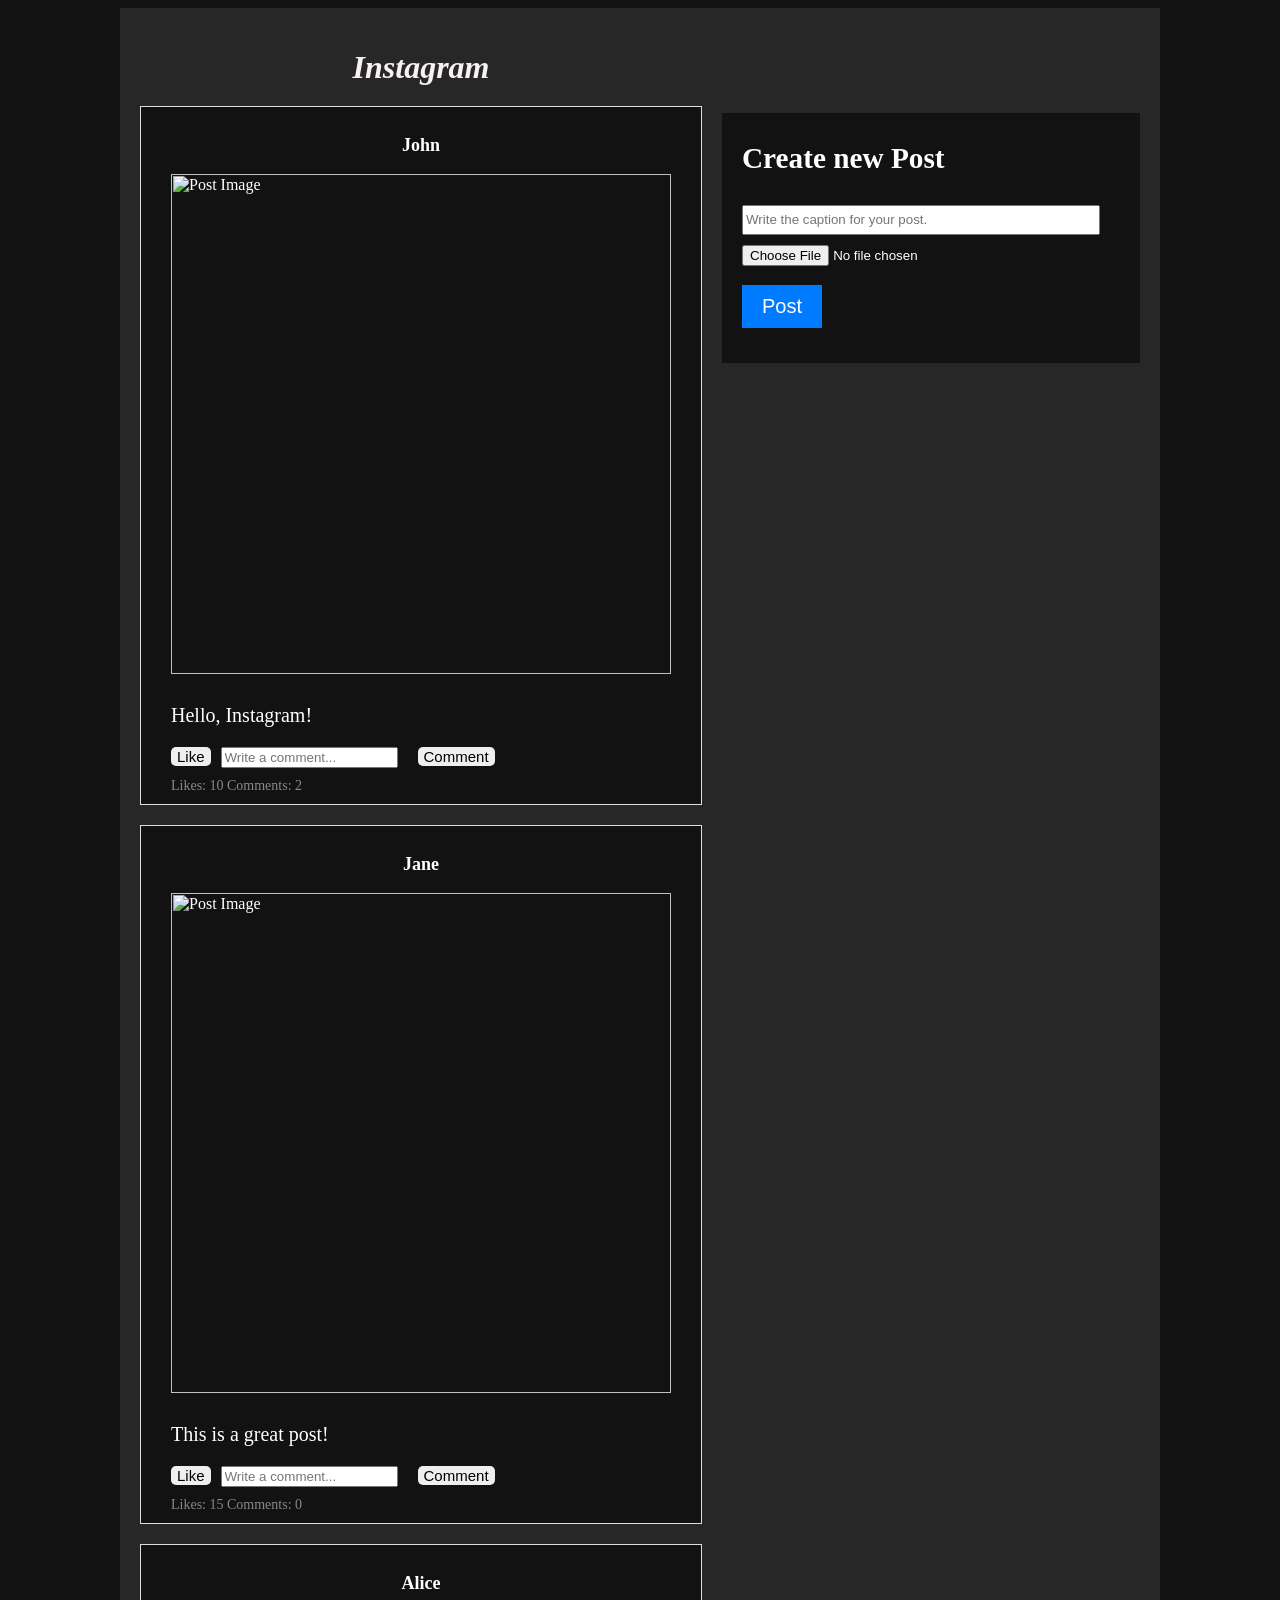
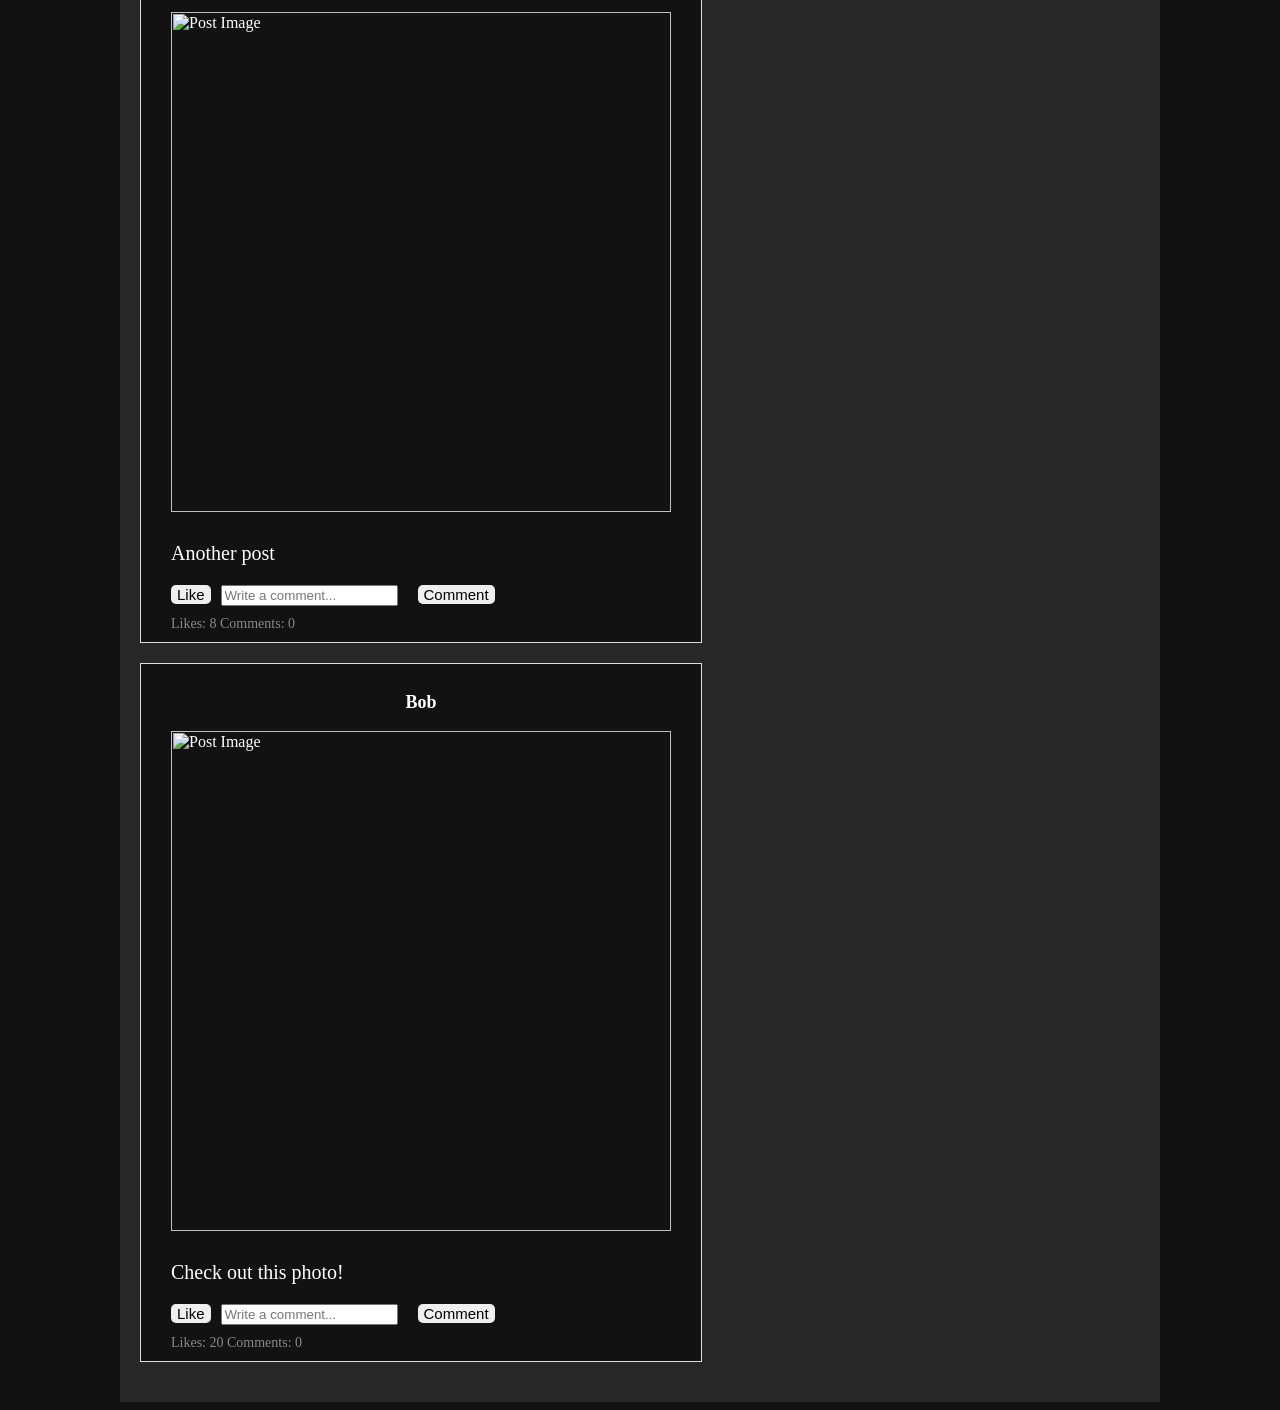
==== FrontEnd/Social Page/index.html @ ce2ec640 "Add files via upload" ====
<html>
    <head>
      <link rel="stylesheet" href="style.css">
    </head>
    <body>
        <div class="container">
            <div class="posts-container">
              <h1>Instagram </h1>
              <div id="posts"></div>
            </div>
            <div class="sidebar">
                <h3>Create new Post</h3>
              <form id="postForm">
                <input type="text" id="postInput" placeholder="Write the caption for your post.">
                <input type="file" id="imageInput">
                <button type="submit" id = "submit-button">Post</button>
              </form>
            </div>
          </div>
        <script src="script.js"></script>
    </body>
</html>
---- FrontEnd/Social Page/style.css ----
.container {
  max-width: 1000px;
  margin: 0 auto;
  padding: 20px;
  display: flex;
  color: white;
  
  background-color: #272727;
}
body{
  
  background-color: #121212;
}
.posts-container {
  flex: 2;
  justify-content: center;
  align-items: center;
}

.sidebar{
  background-color: #fef8f8;
}
h1 {
  text-align: center;
  margin-bottom: 20px;
  color: #f8f1f1;
  font-style: oblique;
}

#posts {
  margin-top: 20px;
}

.post {
  border: 1px solid #ddd;
  padding: 10px;
  margin-bottom: 20px;
  background-color: #121212;
  color: white;
}

.post h3 {
  font-size: 18px;
   color: white;
   text-align: center;
}

.post p {
  margin-left: 20px;
  font-size: 20px;
  color: white;
}

.post img {
  margin-left: 20px;
  margin-right: 20px;
  height: auto;
  margin-bottom: 10px;
  width: 500px;
}
.post button{
  margin-left: 20px;
  text-decoration: none;
  border: none;
  border-radius: 5px;
  margin-right: 10px;
  font-size: 15px;
}
.post button:hover{
  background-color:#a7a7a7;
  
}


.post-footer {
  margin-left: 20px;
  font-size: 14px;
  margin-top: 10px;
  color: #888;
}

.comments-container {
  margin-top: 10px;
  color: #666;
}

.comments-container p {
  margin-left: 20px;
}

.sidebar {
  /* flex: 1; */
  padding-left: 20px;
  margin-top: 85px;
  margin-left: 20px;
  height: 250px;
  width: 400px;
  font-size: 25px;
  background-color: #121212;
}

.sidebar input[type="text"],
.sidebar input[type="file"] {
  width: 90%;
  height:30px;
  margin-bottom: 10px;
}

.sidebar button[type="submit"] {
  padding: 10px 20px;
  font-size: 20px;
  background-color: #007bff;
  color: #fff;
  border: none;
  cursor: pointer;
}

.sidebar button[type="submit"]:hover {
  background-color: #0056b3;
}
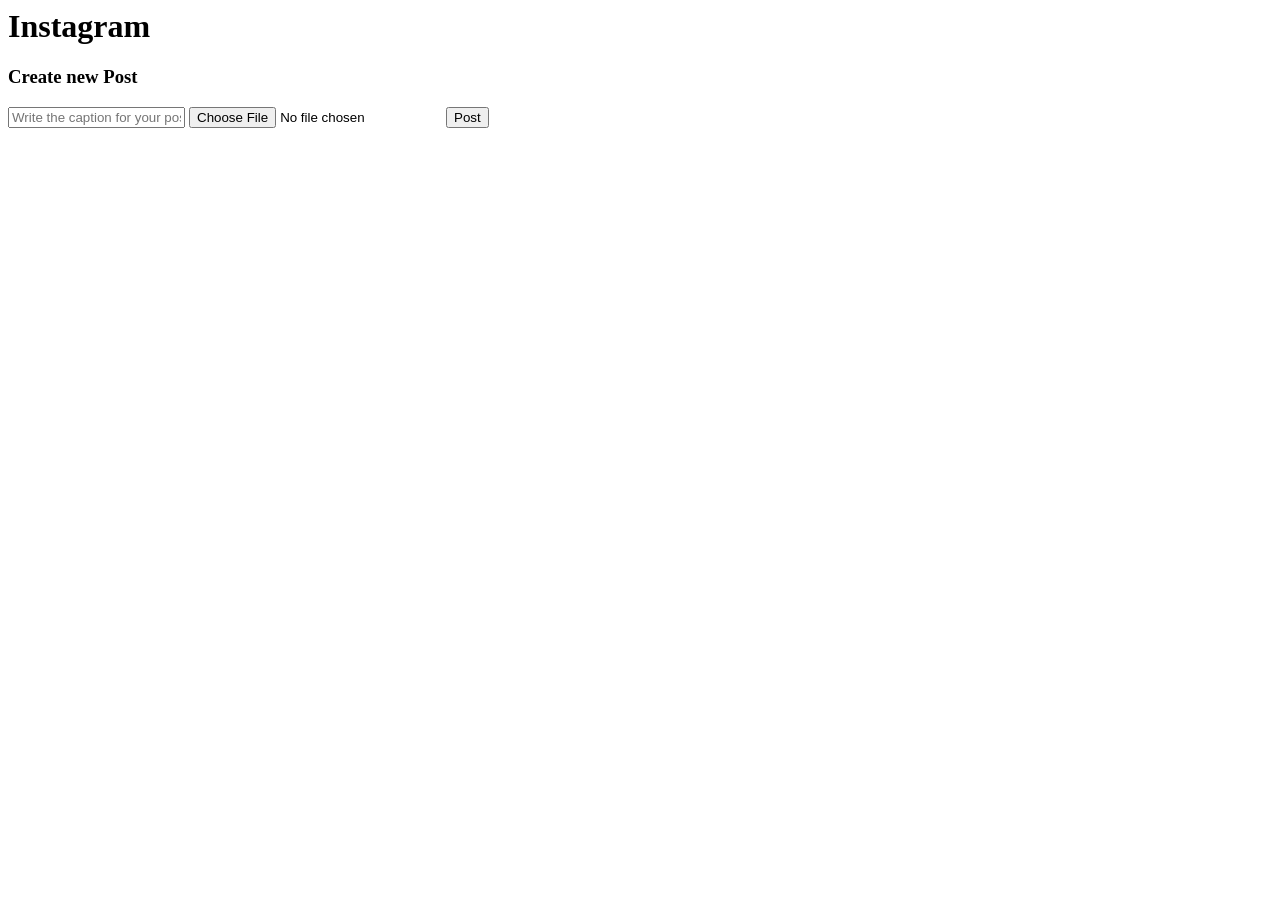
==== commit 974a276f: "Update index.html" ====
--- a/FrontEnd/Social Page/index.html
+++ b/FrontEnd/Social Page/index.html
@@ -1,6 +1,6 @@
 <html>
     <head>
-      <link rel="stylesheet" href="style.css">
+
     </head>
     <body>
         <div class="container">
@@ -13,10 +13,9 @@
               <form id="postForm">
                 <input type="text" id="postInput" placeholder="Write the caption for your post.">
                 <input type="file" id="imageInput">
-                <button type="submit" id = "submit-button">Post</button>
+                <button type="submit" class = "submit-button">Post</button>
               </form>
             </div>
           </div>
-        <script src="script.js"></script>
     </body>
-</html>+</html>
